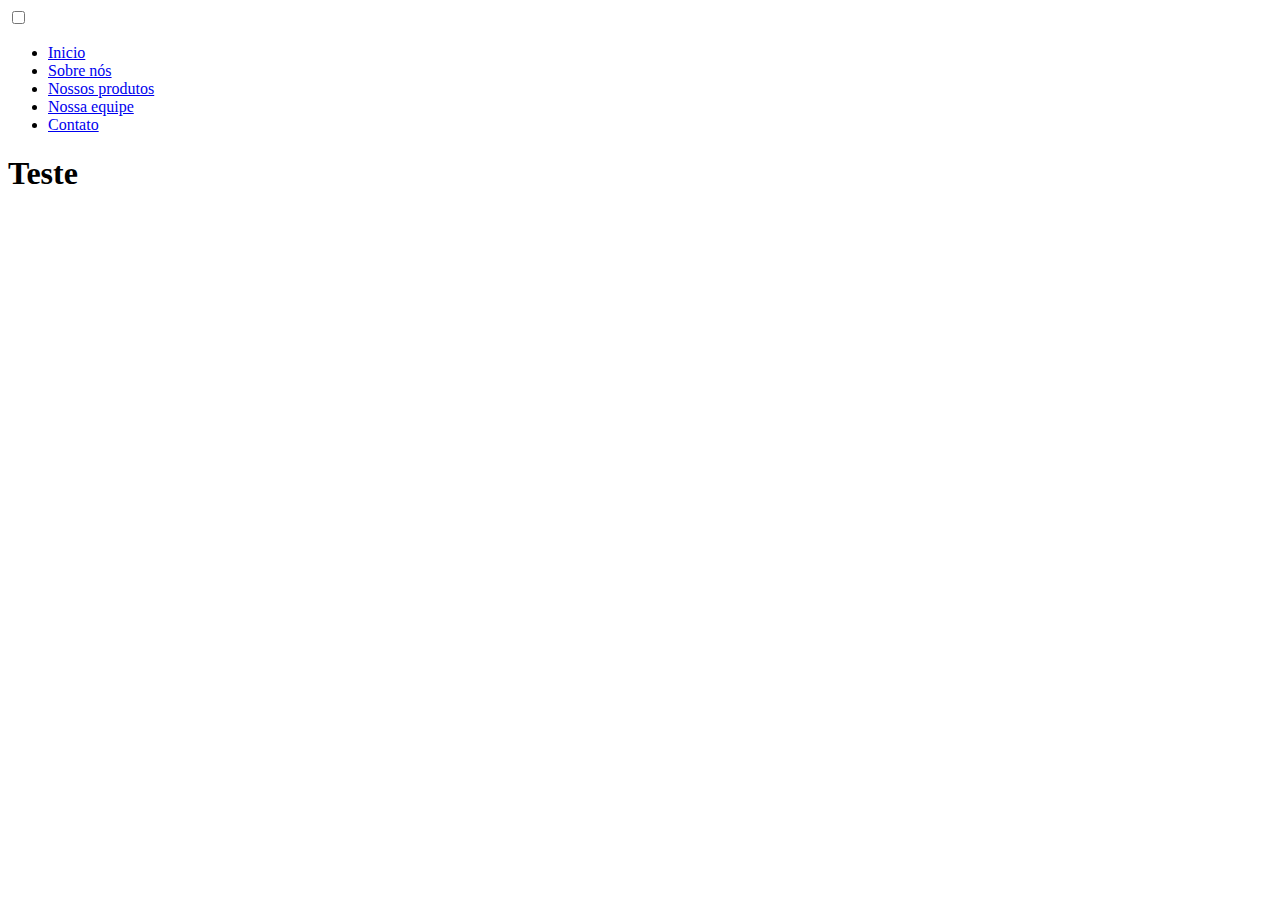
==== index.html @ e0df4e83 "teste" ====
<!DOCTYPE html>
<html lang="en">

<head>
    <meta charset="UTF-8">
    <meta http-equiv="X-UA-Compatible" content="IE=edge">
    <meta name="viewport" content="width=device-width, initial-scale=1.0">
    <title>Dona FLor</title>
    <!-- font weasome link a baixo -->
    <link rel="stylesheet" href="https://cdnjs.cloudflare.com/ajax/libs/font-awesome/5.15.3/css/all.min.css"
        integrity="sha512-iBBXm8fW90+nuLcSKlbmrPcLa0OT92xO1BIsZ+ywDWZCvqsWgccV3gFoRBv0z+8dLJgyAHIhR35VZc2oM/gI1w=="
        crossorigin="anonymous" referrerpolicy="no-referrer" />
    <!-- css aqui a baixo -->
    <link rel="stylesheet" href="./style/style.css">
</head>

<body>

    <!--inicio do header -->
    <header>

        <!-- BARRINHAS DAS LATERAIS -->
        <input type="checkbox" name="" id="barrinha">
        <label for="barrinha" class="fas fa-bars"></label>


        <!-- LOGO DA LOJA -->
        <a href="#" class="LOGO"><span></span><img class="imagemlogo" src="./imagens/donaflorlogo.png" alt=""></a>

        <!-- BARRAS DE NAVEGAÇÂO DO HEADER -->
        <nav class="barra-nav">
            <ul class="listinha">
                <li> <a href="#inicio">Inicio</a></li>
                <li> <a href="#quemsomos">Sobre nós</a></li>
                <li> <a href="#produtos">Nossos produtos</a></li>
                <li> <a href="#equipe">Nossa equipe</a></li>
                <li> <a href="#contato">Contato</a></li>
            </ul>

        </nav>
        <!-- ICONES DO LADO DIREITO DO HEADER -->
        <div class="icones">
            <a href="" class="fas fa-heart"></a>
            <a href="" class="fas fa-shopping-cart"></a>
            <a href="" class="fas fa-user"></a>


        </div>
        <!-- FIM DO HEADER -->

    </header>



    <main>
        <!-- inicio da section da home -->

        <section class="comeco" id="inicio">
            <h1>Teste</h1>
        </section>

        <!-- inicio da section quem somos -->

        <section id="quemsomos"></section>
        <!--  inicio da section dos produtos -->

        <section id="produtos"></section>
        <!-- inicio da section da equipe -->

        <section id="equipe"></section>

        <!-- inicio da section de contato -->

        <section id="contato"></section>
    </main>



    <!-- fim do header  -->


</body>

</html>
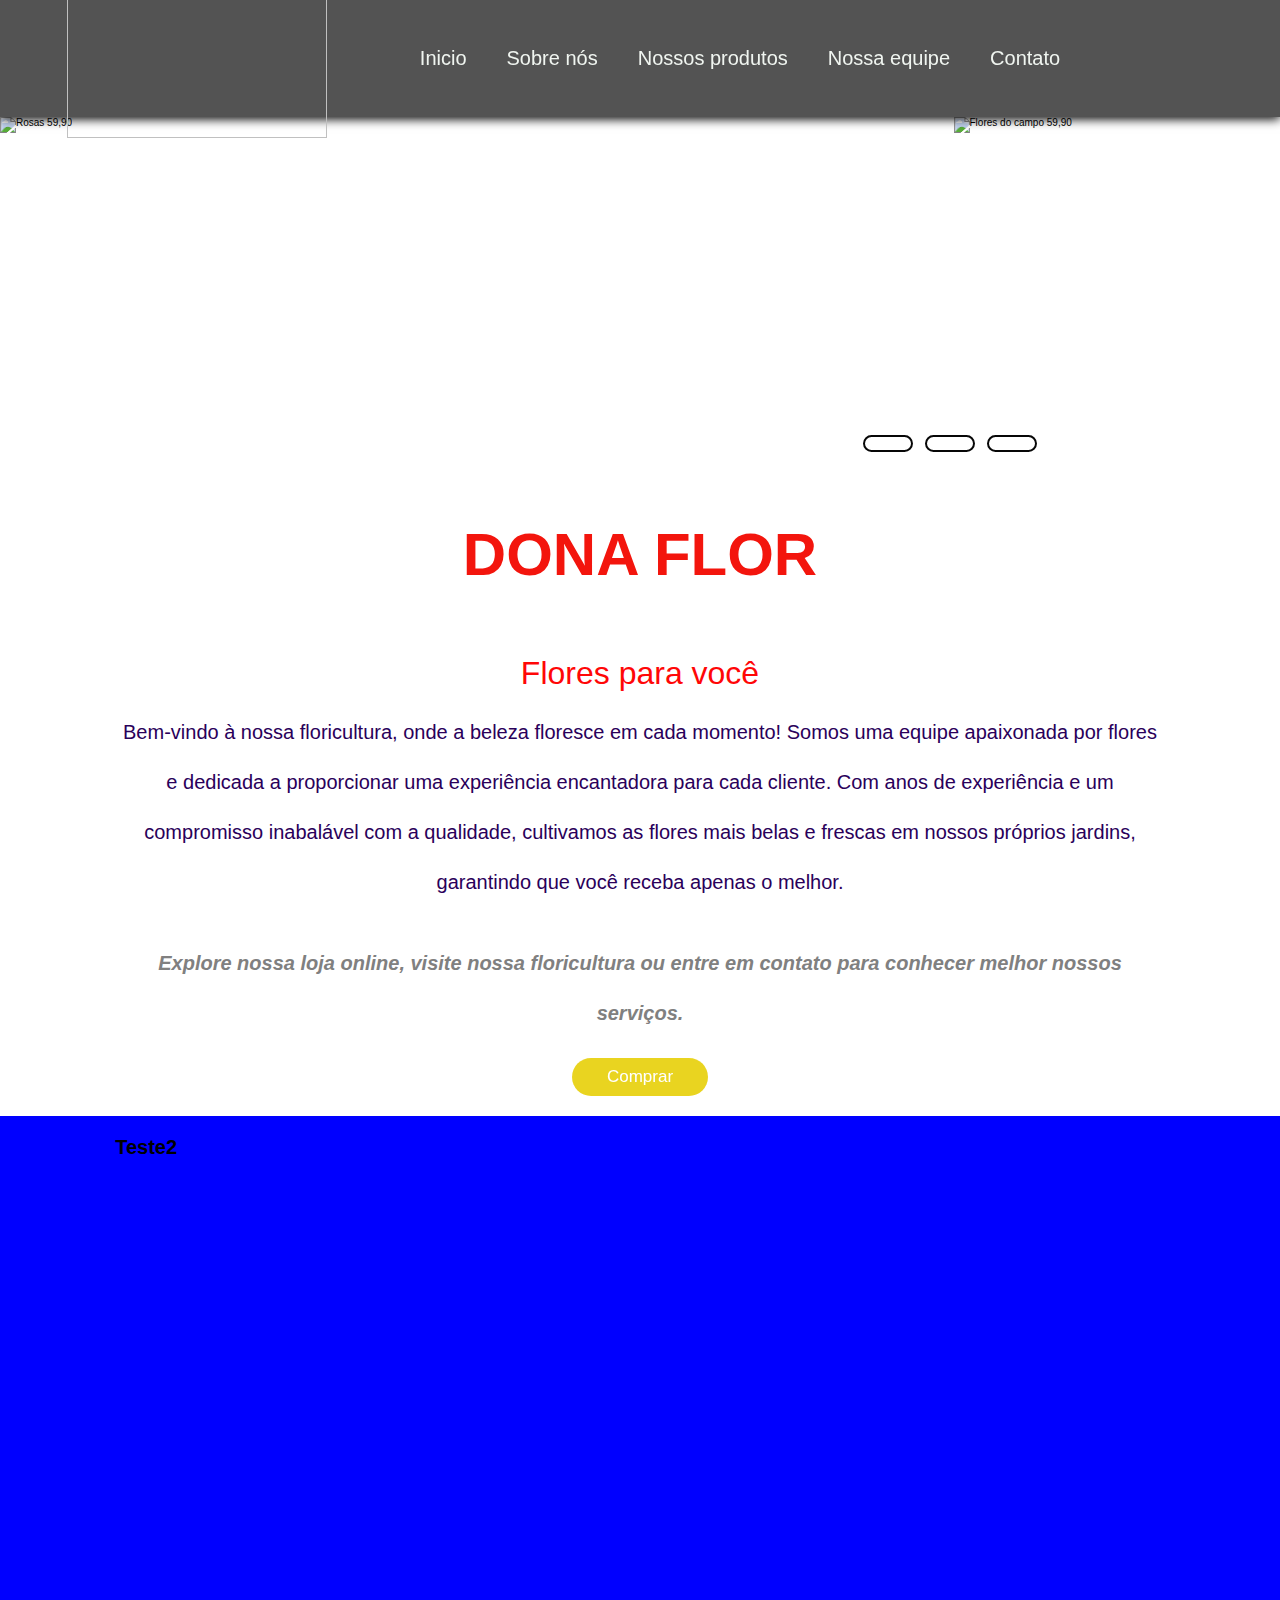
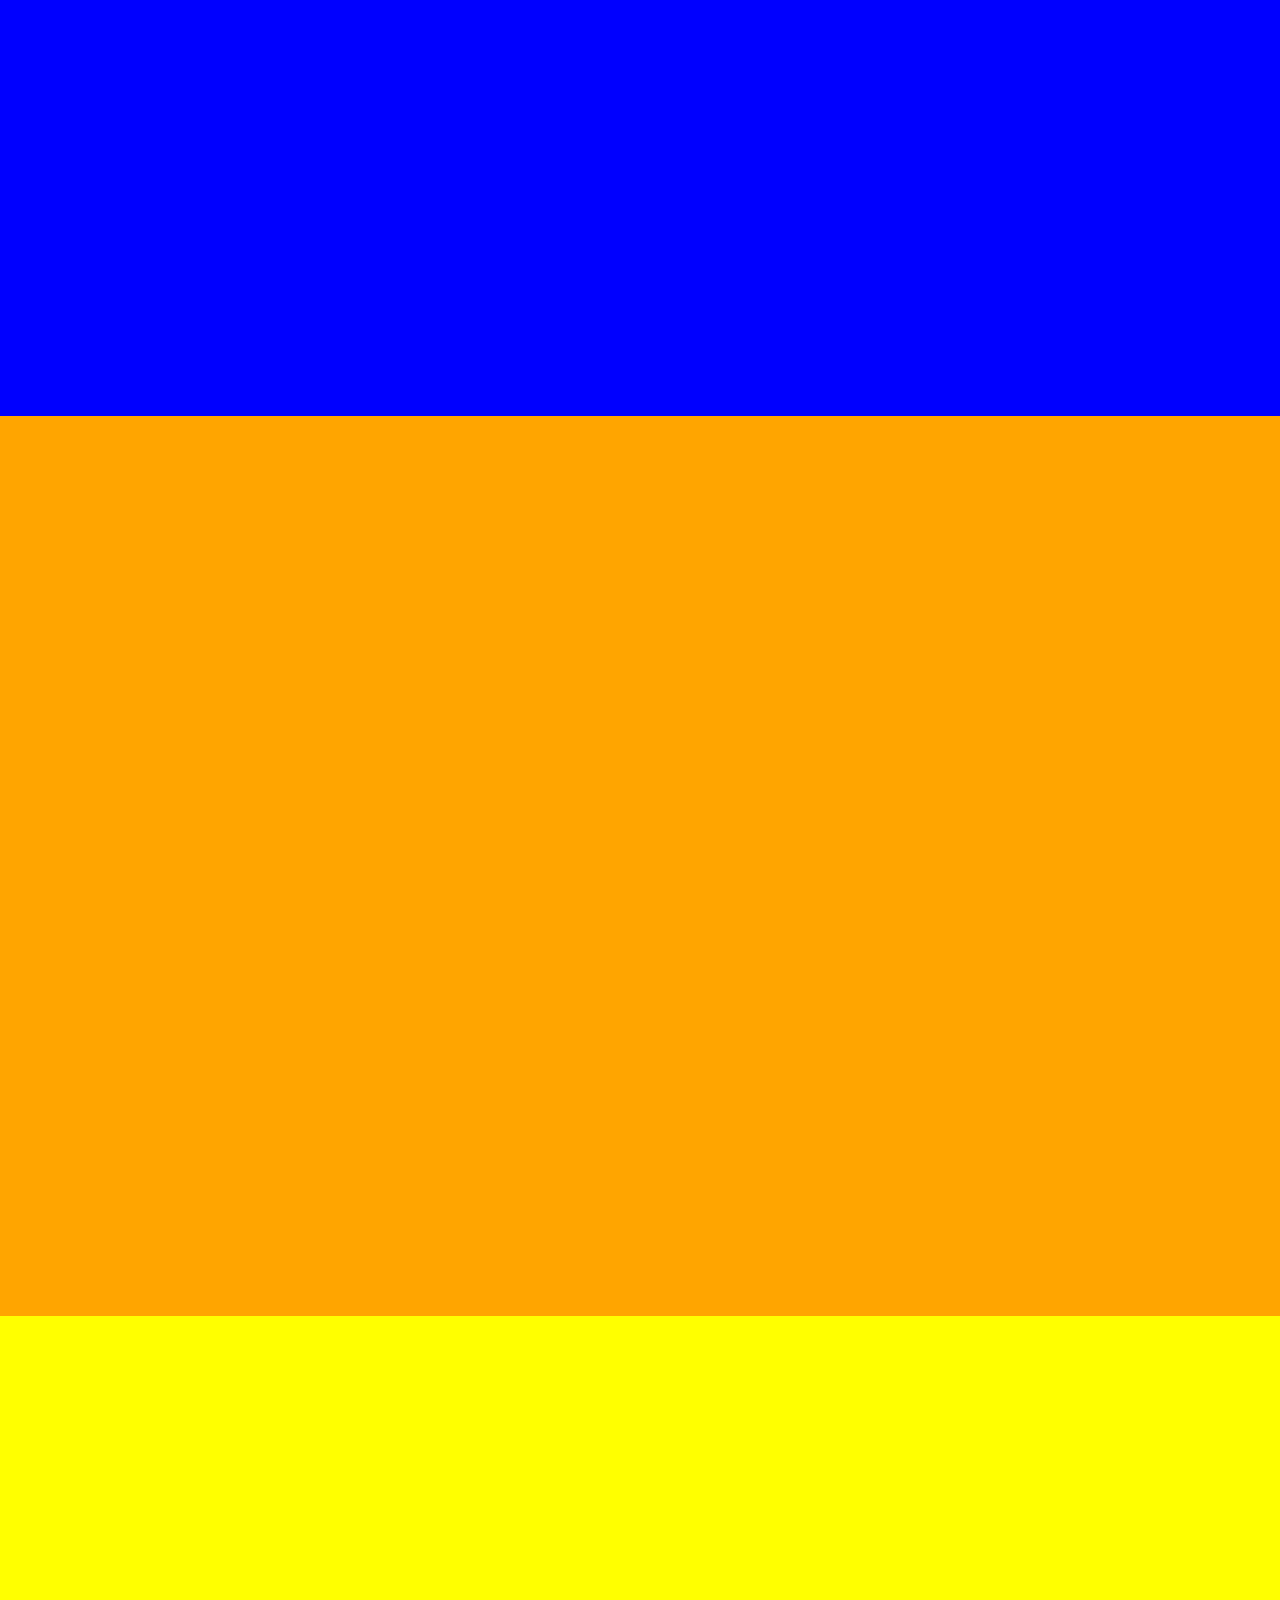
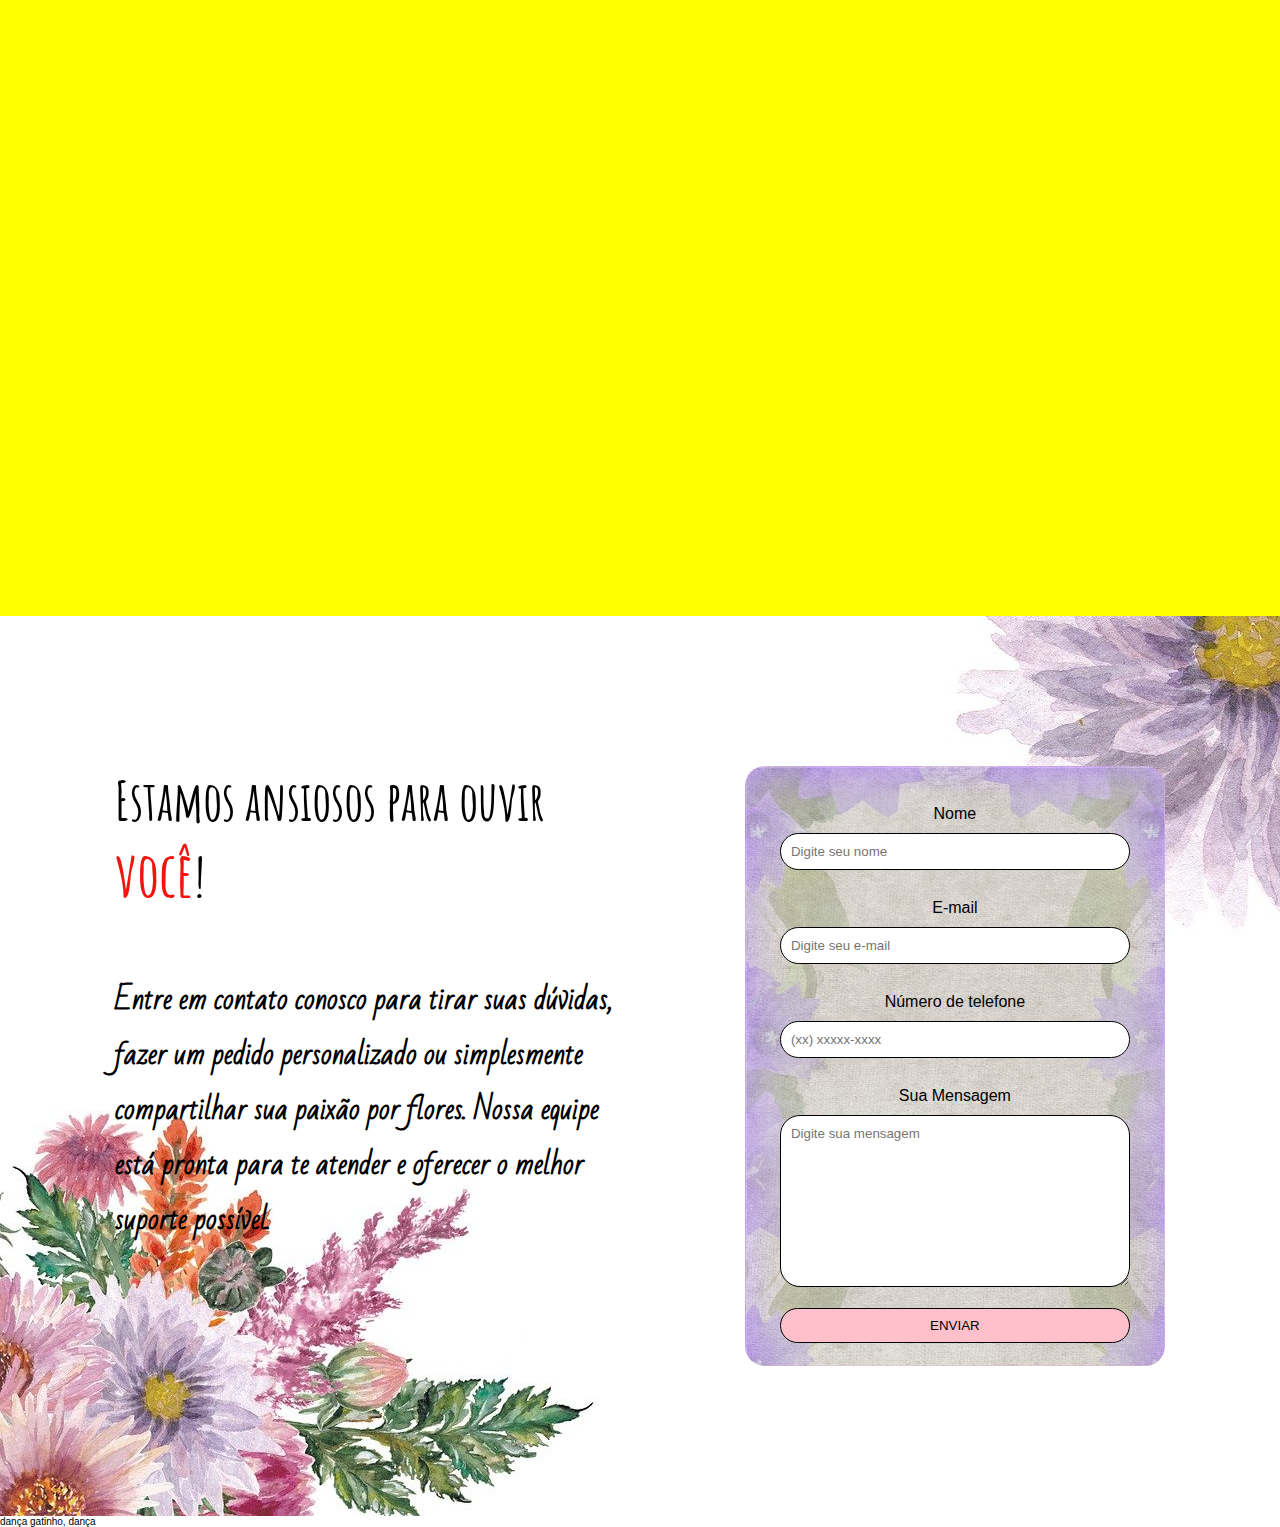
==== commit 35c7977b: "configurada e estilizada a pagina de contato" ====
--- a/index.html
+++ b/index.html
@@ -7,6 +7,9 @@
     <meta name="viewport" content="width=device-width, initial-scale=1.0">
     <title>Dona FLor</title>
     <!-- font weasome link a baixo -->
+    <link rel="preconnect" href="https://fonts.googleapis.com">
+    <link rel="preconnect" href="https://fonts.gstatic.com" crossorigin>
+    <link href="https://fonts.googleapis.com/css2?family=Amatic+SC&family=Bad+Script&display=swap" rel="stylesheet">
     <link rel="stylesheet" href="https://cdnjs.cloudflare.com/ajax/libs/font-awesome/5.15.3/css/all.min.css"
         integrity="sha512-iBBXm8fW90+nuLcSKlbmrPcLa0OT92xO1BIsZ+ywDWZCvqsWgccV3gFoRBv0z+8dLJgyAHIhR35VZc2oM/gI1w=="
         crossorigin="anonymous" referrerpolicy="no-referrer" />
@@ -22,6 +25,7 @@
         <!-- BARRINHAS DAS LATERAIS -->
         <input type="checkbox" name="" id="barrinha">
         <label for="barrinha" class="fas fa-bars"></label>
+
 
 
         <!-- LOGO DA LOJA -->
@@ -43,9 +47,12 @@
             <a href="" class="fas fa-heart"></a>
             <a href="" class="fas fa-shopping-cart"></a>
             <a href="" class="fas fa-user"></a>
+            <a href="" class="fas fa-search"></a>
+
 
 
         </div>
+
         <!-- FIM DO HEADER -->
 
     </header>
@@ -55,30 +62,150 @@
     <main>
         <!-- inicio da section da home -->
 
-        <section class="comeco" id="inicio">
-            <h1>Teste</h1>
+        <section class="inicio" id="inicio">
+
+
+
+
+            <div class="conteudo">
+
+
+
+                <h2>DONA FLOR </h2>
+
+                <span>Flores para você</span>
+                <p>Bem-vindo à nossa floricultura, onde a beleza floresce em cada momento! Somos uma equipe apaixonada
+                    por flores e dedicada a proporcionar uma experiência encantadora para cada cliente. Com anos de
+                    experiência e um compromisso inabalável com a qualidade, cultivamos as flores mais belas e frescas
+                    em nossos próprios jardins, garantindo que você receba apenas o melhor. </p>
+                <br>
+                <p class="explorar">Explore nossa loja online, visite nossa floricultura ou entre em contato para
+                    conhecer melhor nossos serviços.</p>
+
+                <a href="#" class="butao">Comprar</a>
+
+
+
+
+            </div>
+
+            <div class="conteudo1">
+                <div class="slides">
+                    <input type="radio" name="slide" id="slide1">
+                    <input type="radio" name="slide" id="slide2">
+                    <input type="radio" name="slide" id="slide3">
+                    <div class="slide-s1">
+                        <img src="./imagens/rosas-59-e-90-23-home.png" alt="Rosas 59,90">
+                    </div>
+                    <div class="slide">
+                        <img src="./imagens/flores-do-campo-a-partir-de-59-e-90-home.png" alt="Flores do campo 59,90">
+                    </div>
+                    <div class="slide">
+                        <img src="./imagens/festival-orquideas1-home.png" alt="Festival das orquideas">
+                    </div>
+
+                </div>
+
+                <div class="labelsBarrinha">
+                    <label class="bar" for="slide1"></label>
+                    <label class="bar" for="slide2"></label>
+                    <label class="bar" for="slide3"></label>
+                </div>
+            </div>
         </section>
 
         <!-- inicio da section quem somos -->
 
-        <section id="quemsomos"></section>
+        <section class="quemsomos">
+            <h1>Teste2</h1>
+        </section>
         <!--  inicio da section dos produtos -->
 
-        <section id="produtos"></section>
-        <!-- inicio da section da equipe -->
-
-        <section id="equipe"></section>
+        <section class="produtos"></section>
+
+
+        <section class="equipe"></section>
 
         <!-- inicio da section de contato -->
 
-        <section id="contato"></section>
+
+        <section class="contato">
+            <!-- <section class="contatoh1">
+                <h1>Contato</h1>
+            </section> -->
+            <div class="contatotext">
+
+
+                <h2>Estamos ansiosos para ouvir <span class="ctth2voce">você</span>!</h2>
+                <p>Entre em contato conosco para tirar suas dúvidas, fazer um
+                    pedido
+                    personalizado ou simplesmente compartilhar sua paixão por flores. Nossa equipe está pronta para
+                    te atender e oferecer o melhor suporte possível.</p>
+                <!-- <p>Você pode nos contatar por telefone, e-mail ou
+                    preenchendo o formulário de contato ao lado.</p> -->
+                <!-- <p>Aguardamos seu contato e teremos prazer em ajudá-lo a
+                    tornar
+                    seus momentos especiais ainda mais floridos!</p> -->
+            </div>
+
+            <div class="formulario">
+
+                <form class="form" id="form">
+
+                    <!-- <fieldset> -->
+
+                    <div class="form-control">
+                        <label for="nome"> Nome </label>
+                        <input type="name" id="cttname" placeholder="Digite seu nome">
+                        <i><img class="img-success" src="./imagens/success-icon.svg" alt=""></i>
+                        <i><img class="img-error" src="./imagens/error-icon.svg" alt=""></i>
+                        <small>Error Message</small>
+                    </div>
+
+                    <div class="form-control">
+                        <label for="E-mail"> E-mail</label>
+                        <input type="email" id="cttemail" placeholder="Digite seu e-mail">
+                        <i><img class="img-success" src="./imagens/success-icon.svg" alt=""></i>
+                        <i><img class="img-error" src="./imagens/error-icon.svg" alt=""></i>
+                        <small>Error Message</small>
+                    </div>
+
+                    <div class="form-control">
+                        <label for="Número de telefone">Número de telefone</label>
+                        <input type="tel" id="cttphonenumber" placeholder="(xx) xxxxx-xxxx" maxlength="15"
+                            minlength="14">
+                        <i><img class="img-success" src="./imagens/success-icon.svg" alt=""></i>
+                        <i><img class="img-error" src="./imagens/error-icon.svg" alt=""></i>
+                        <small>Error Message</small>
+                    </div>
+
+                    <div class="form-control">
+                        <label for="Sua Mensagem">Sua Mensagem</label>
+                        <textarea name="Sua mensagem" placeholder="Digite sua mensagem" id="cttmessage" cols="30"
+                            rows="10"></textarea>
+                        <i><img class="img-success" src="./imagens/success-icon.svg" alt=""></i>
+                        <i><img class="img-error" src="./imagens/error-icon.svg" alt=""></i>
+                        <small>Error Message</small>
+                    </div>
+
+                    <!-- <div> -->
+                    <button type="submit" id="buttonenv">ENVIAR</button>
+                    <!-- </div> -->
+
+                    <!-- </fieldset> -->
+                </form>
+            </div>
+        </section>
+        <script src="./javascript/index.js"></script>
     </main>
 
 
 
     <!-- fim do header  -->
 
-
+    <footer>dança gatinho, dança</footer>
 </body>
 
+
+
 </html>--- a/style/style.css
+++ b/style/style.css
@@ -0,0 +1,604 @@
+/* reset do css */
+* {
+    margin: 0;
+    padding: 0;
+    box-sizing: border-box;
+    font-family: Verdana, Geneva, Tahoma, sans-serif;
+    outline: none;
+    border: none;
+    text-decoration: none;
+    transition: .2s linear;
+}
+
+
+/*  html como um todo estilização */
+html {
+    font-size: 62.5%;
+    scroll-behavior: smooth;
+    scroll-padding-top: 6rem;
+    overflow-x: hidden;
+}
+
+
+/*  cabeçalho estilização */
+header {
+    height: 13vh;
+    width: 100vw;
+    position: fixed;
+    top: 0;
+    left: 0;
+    right: 0;
+    background: rgba(24, 24, 24, 0.747);
+    backdrop-filter: blur(10px);
+    padding: 2rem 20px;
+    display: flex;
+    align-items: center;
+    justify-content: space-around;
+    z-index: 1000;
+    box-shadow: 0px 2px 10px black;
+}
+
+
+/*  estilização do logo */
+
+
+header .LOGO {}
+
+.imagemlogo {
+    width: 260px;
+    height: 160px;
+
+}
+
+.imagemlogo:hover {
+
+    transform: scale(1.1);
+}
+
+header span {
+
+    color: green;
+
+}
+
+/* barra de navegação */
+
+header .barra-nav a {
+    font-size: 2rem;
+    ;
+    padding: 0.1.5rem;
+    color: rgb(240, 245, 240)
+}
+
+.listinha {
+    gap: 40px;
+    display: inline-flex;
+    list-style: none;
+
+
+
+
+
+}
+
+
+
+
+.listinha li:hover {
+
+    transform: scale(1.1);
+    animation: alternate-reverse;
+}
+
+
+/* animação da barra de navegação */
+header.barra-nav a:hover {
+    color: rgb(208, 221, 211)
+}
+
+
+
+header .icones a {
+    font-size: 2.5rem;
+    color: #f1eeee;
+    margin-left: 1.5rem;
+
+
+}
+
+header .icones a:hover {
+
+    color: rgb(77, 77, 77);
+}
+
+
+header #barrinha {
+
+    display: none;
+}
+
+header .fa-bars {
+    font-size: 3rem;
+    color: #333;
+    border-radius: .5rem;
+    padding: 1.5rem;
+
+    cursor: pointer;
+    border: .1rem solid rgba(0, 0, 0.3);
+    display: none;
+
+}
+
+
+
+section {
+    padding: 2rem 9%;
+    display: flex;
+
+
+}
+
+
+/* PAGINAS DAS SECCS  */
+
+
+
+
+/* slider */
+
+
+
+
+
+
+
+
+.foto1 {
+
+    background-color: #00e8f8;
+
+}
+
+
+
+/*  botao de comprar */
+.butao {
+    display: inline-block;
+    margin-top: 1rem;
+    border-radius: 5rem;
+    background: rgba(230, 207, 4, 0.89);
+    backdrop-filter: blur(5000px);
+    color: rgb(255, 255, 255);
+    padding: .9rem 3.5rem;
+    cursor: pointer;
+    font-size: 1.7rem;
+
+
+}
+
+
+.butao:hover {
+    background: rgba(232, 248, 3, 0.137);
+    backdrop-filter: blur(2px);
+    color: #ffffff;
+    scale: 1.2;
+
+}
+
+
+.inicio {
+    display: flex;
+    text-align: center;
+    justify-content: center;
+    /* background-image: url(../imagens/1.png) ; */
+    min-height: 100vh;
+    text-align: center;
+    /*    background-repeat: no-repeat;
+    background-size:  100%;
+    background-position-y: 124px; */
+
+
+
+
+
+
+}
+
+
+/* slides */
+
+.conteudo1 {
+    height: 350px;
+    width: 1900px;
+    overflow: hidden;
+    position: absolute;
+    top: 13%;
+    left: 0%;
+
+
+}
+
+
+
+.labelsBarrinha {
+    display: flex;
+    align-items: center;
+    position: absolute;
+    cursor: pointer;
+    bottom: 9px;
+    left: 50%;
+    transform: translate(-50%);
+    display: flex;
+    border-radius: 60px;
+    transition: .7s;
+
+}
+
+.bar {
+    width: 50px;
+    height: 17px;
+    border: 2px solid rgb(7, 7, 7);
+    margin: 6px;
+    border-radius: 50px;
+}
+
+.bar:hover {
+    background-color: #f3150d;
+}
+
+.slides input {
+    display: none;
+
+}
+
+.slides {
+    display: flex;
+    width: 300%;
+    height: 100%;
+}
+
+.slide {
+    width: 33%;
+    transition: 0.6s;
+
+}
+
+.slide img {
+    width: 100%;
+    height: 100%;
+}
+
+#slide1:checked~.slide-s1 {
+
+    margin-left: 0;
+
+}
+
+#slide2:checked~.slide-s1 {
+
+    margin-left: -34%;
+
+}
+
+#slide3:checked~.slide-s1 {
+
+    margin-left: -70%;
+
+}
+
+
+
+.inicio .conteudo {
+    max-width: rem;
+    margin-top: 500px;
+    z-index: 1;
+}
+
+.inicio .conteudo h2 {
+
+    font-size: 6rem;
+    color: #f3150d;
+
+
+
+}
+
+
+
+
+
+
+
+
+.inicio .conteudo span {
+
+    font-size: 3.2rem;
+    color: rgb(255, 7, 7);
+    padding: 1rem 0;
+    line-height: 1.5;
+}
+
+.inicio .conteudo p {
+
+    font-size: 2rem;
+    color: rgb(42, 0, 90);
+    padding: 1rem 0;
+    line-height: 2.5;
+}
+
+
+.inicio .conteudo .explorar {
+    font-style: italic;
+    font-weight: 900;
+    color: grey;
+}
+
+
+.quemsomos {
+
+    background-color: blue;
+
+    height: 100vh;
+}
+
+
+.produtos {
+    background-color: orange;
+    height: 100vh;
+
+
+}
+
+
+.equipe {
+    background-color: yellow;
+    height: 100vh;
+
+}
+
+.contato {
+    width: 100vw;
+    height: 100vh;
+    /* background-image: url(../imagens/background-contato.jpg); */
+    background-image: url(../imagens/contatobackground.jpg);
+    display: flex;
+    flex-direction: row;
+    justify-content: space-between;
+    background-position: center;
+    background-size: cover;
+    flex-wrap: wrap;
+}
+
+/* .contatoh1 {
+    color: #ff534e;
+    display: flex;
+    align-items: center;
+    justify-content: center;
+    font-size: 40px;
+    width: 100%;
+    background-image: url(../imagens/lisianthus.jpg);
+    background-repeat: no-repeat;
+    background-size: cover;
+    border-radius: 18px;
+} */
+
+.contatotext {
+    display: flex;
+    /* background-color: yellow; */
+    justify-content: top;
+    align-self: center;
+    flex-direction: column;
+    height: 600px;
+    width: 50%;
+    text-align: left;
+    font-size: 20px;
+}
+
+
+.contatotext p,
+h2 {
+    margin-bottom: 60px;
+
+}
+
+.contatotext p {
+    font-family: 'Bad Script', cursive;
+    font-size: 28px;
+    font-weight: 600;
+}
+
+.contatotext h2 {
+    font-family: 'Amatic SC', cursive;
+    font-size: 54px;
+}
+
+.ctth2voce {
+    font-family: 'Amatic SC', cursive;
+    font-size: 62px;
+    color: #f3150d;
+}
+
+.form-control.success input {
+    border: 3px solid #4ECA64;
+}
+
+.form-control.error input {
+    border: 3px solid #DB5A5A;
+}
+
+.form-control.success i .img-success {
+    visibility: visible;
+}
+
+.form-control.error i .img-error {
+    visibility: visible;
+}
+
+.form-control.error small {
+    visibility: visible;
+}
+
+.form i {
+    padding-left: 5px;
+    padding-top: 10px;
+    position: absolute;
+    visibility: hidden;
+}
+
+.form small {
+    display: flex;
+    position: relative;
+    font-size: 12px;
+    align-self: flex-end;
+    justify-content: center;
+    visibility: hidden;
+    color: #DB5A5A;
+}
+
+.formulario {
+    height: 600px;
+    background-image: url(../imagens/formflower.jpg);
+    background-size: cover;
+    border: 1px solid rgba(236, 165, 210, 0.25);
+    justify-content: center;
+    border-radius: 20px;
+    width: 40%;
+    text-align: center;
+    display: flex;
+    flex-direction: column;
+    align-self: center;
+}
+
+
+form label {
+    display: flex;
+    flex-direction: column;
+    padding-bottom: 10px;
+    padding-top: 15px;
+    font-size: 16px;
+}
+
+form input,
+form textarea {
+    outline: unset;
+    padding: 10px;
+    width: 350px;
+    color: rgb(0, 0, 0);
+    border: 1px solid;
+    border-radius: 20px;
+}
+
+form input:focus,
+form textarea:focus {
+    background-color: wheat
+}
+
+form button[type=submit] {
+    margin-top: 5px;
+    cursor: pointer;
+    width: 350px;
+    height: 35px;
+    border-radius: 20px;
+    background-color: pink;
+    border: 1px solid black;
+}
+
+
+/* responsividade (media queries)*/
+
+@media (max-width:991px) {
+
+
+    html {
+        font-size: 55%
+    }
+
+    header {
+        padding: 2rem;
+    }
+
+    section {
+
+        padding: 2rem;
+    }
+
+    .inicio {
+        background-position: left;
+    }
+
+}
+
+@media (max-width: 768px) {
+
+    html .fa-bars {
+        display: block;
+    }
+
+    header .barra-nav {
+
+        position: absolute;
+        top: 100%;
+        left: 0;
+        right: 0;
+        background: #eee;
+        border-top: .1rem solid rgba(0, 0, 0 .1);
+        clip-path: polygon(0 0, 100% 0, 100% 0, 0 0);
+    }
+
+    header #barrinha:checked~.barra-nav {
+
+        clip-path: polygon(0 0, 100% 0, 100% 100%, 0% 100%);
+    }
+
+
+
+    header .barra-nav a {
+        margin: 1.5rem;
+        padding: 1.5rem;
+        background: #fff;
+        border: .1rem solid rgba(0, 0, 0 .1);
+        display: block;
+        color: #333;
+    }
+
+    .inicio .conteudo h3 {
+
+        font-size: 7rem;
+    }
+
+    .inicio .conteudo span {
+
+        font-size: 2.5rem;
+
+    }
+
+    .inicio .conteudo p {
+
+        font-size: 1.5rem;
+
+    }
+
+
+
+    .listinha {
+
+        display: flex;
+        flex-direction: column;
+    }
+
+
+
+}
+
+
+
+
+
+@media (max-width:450px) {
+
+
+    html {
+        font-size: 55%
+    }
+
+}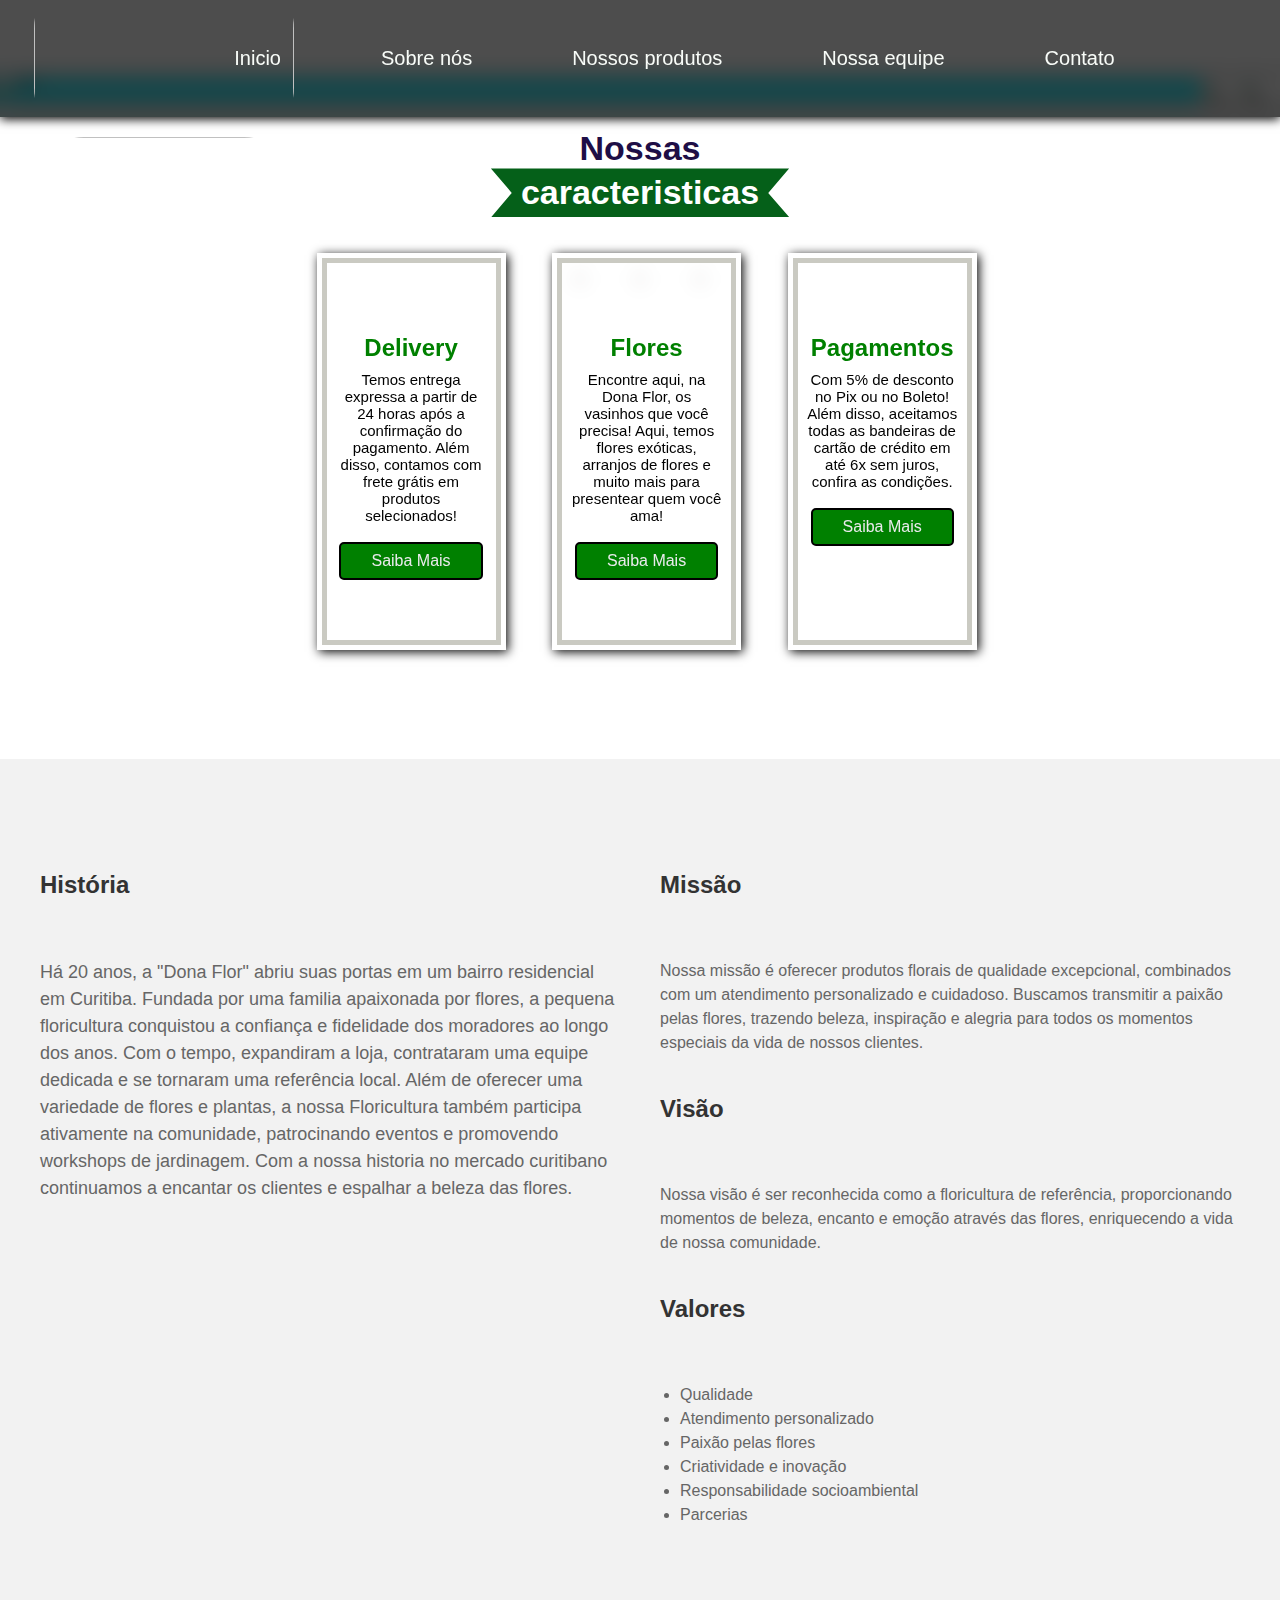
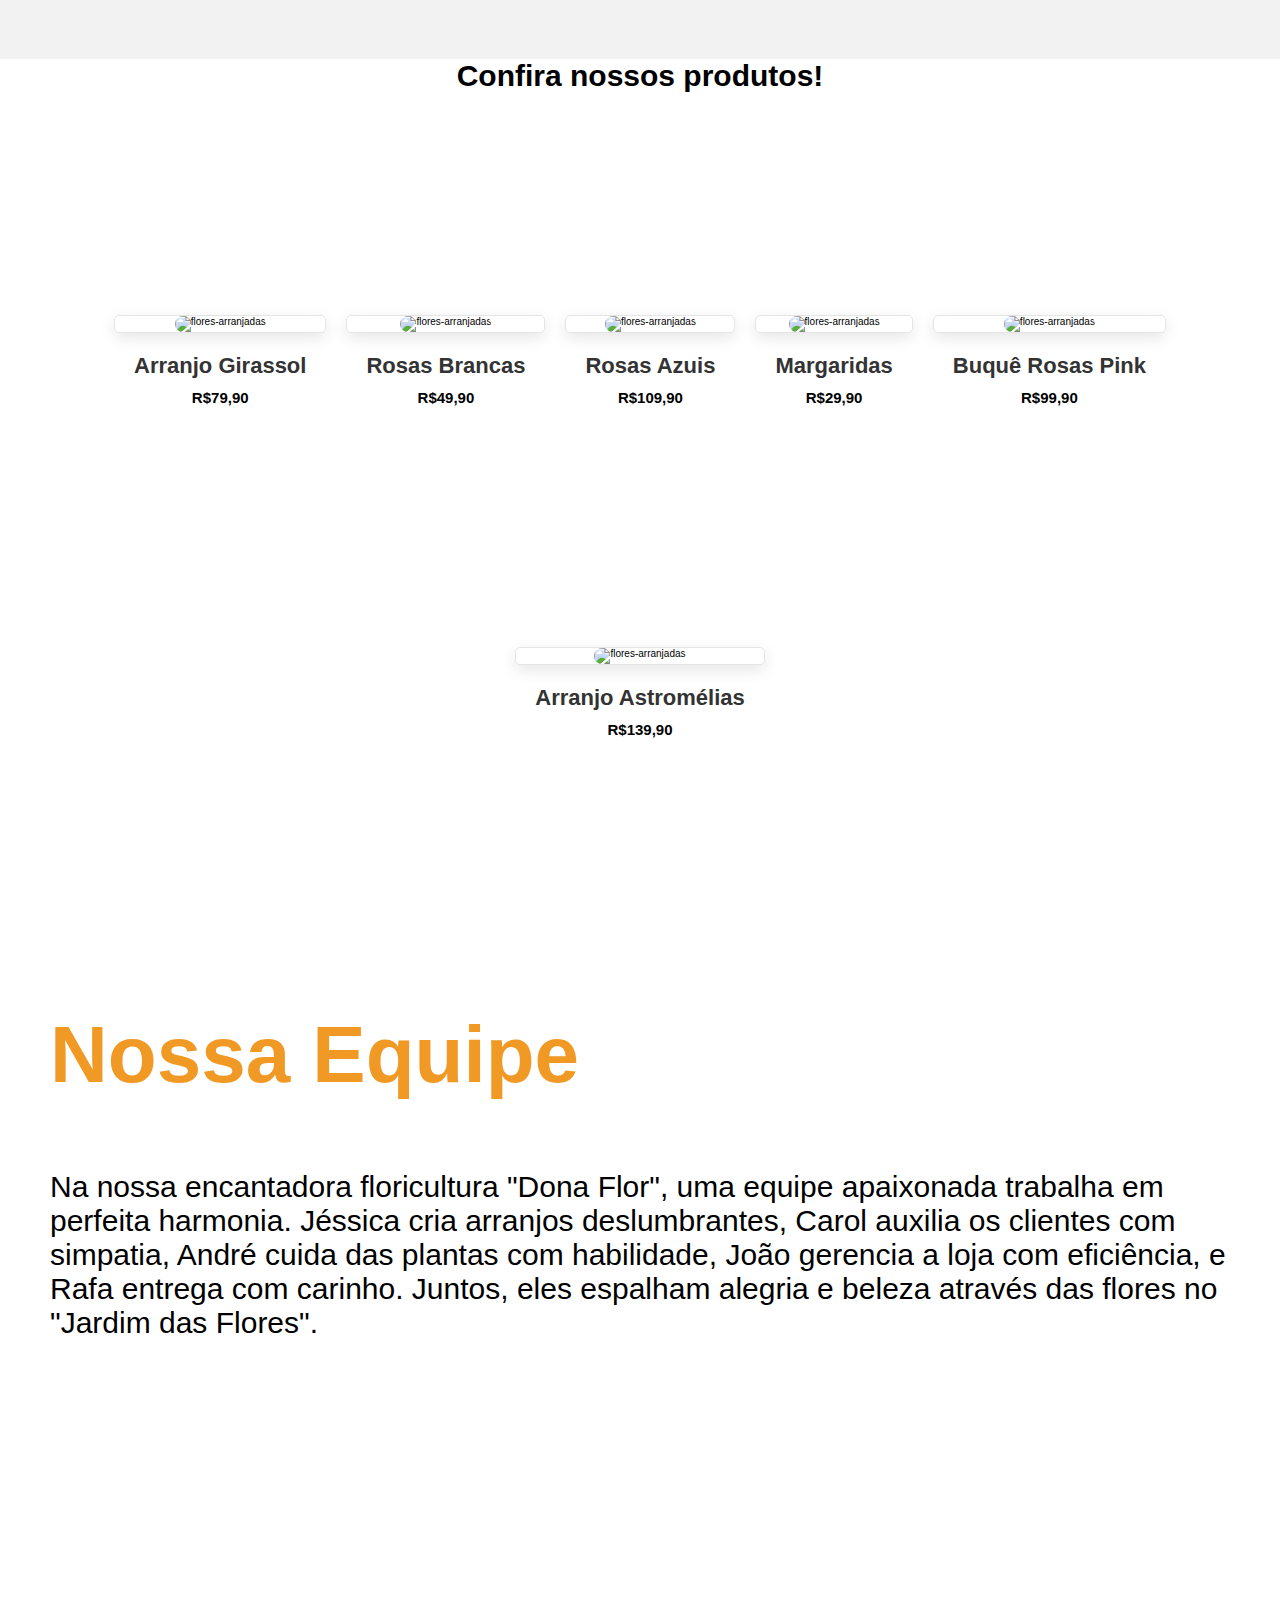
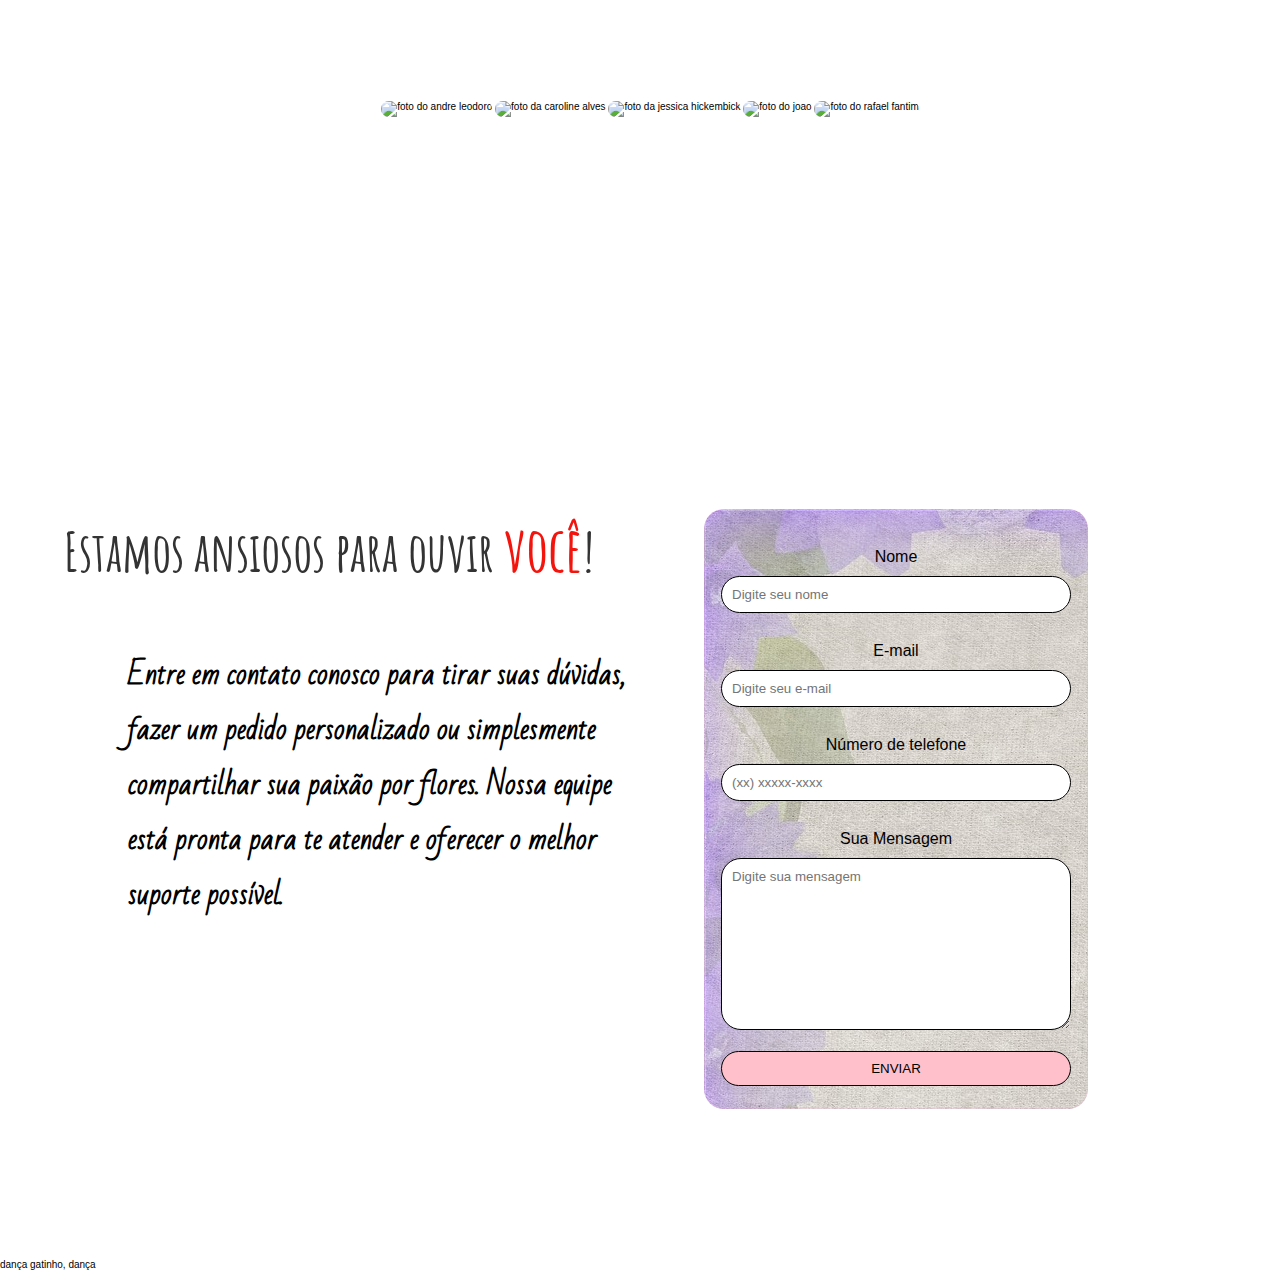
==== commit f5230f84: "Atualizaçaõ do sobre nos, mudança no layout" ====
--- a/index.html
+++ b/index.html
@@ -1,5 +1,5 @@
 <!DOCTYPE html>
-<html lang="en">
+<html lang="pt_BR">
 
 <head>
     <meta charset="UTF-8">
@@ -15,6 +15,7 @@
         crossorigin="anonymous" referrerpolicy="no-referrer" />
     <!-- css aqui a baixo -->
     <link rel="stylesheet" href="./style/style.css">
+
 </head>
 
 <body>
@@ -35,7 +36,7 @@
         <nav class="barra-nav">
             <ul class="listinha">
                 <li> <a href="#inicio">Inicio</a></li>
-                <li> <a href="#quemsomos">Sobre nós</a></li>
+                <li> <a href="#sobrenos">Sobre nós</a></li>
                 <li> <a href="#produtos">Nossos produtos</a></li>
                 <li> <a href="#equipe">Nossa equipe</a></li>
                 <li> <a href="#contato">Contato</a></li>
@@ -44,159 +45,370 @@
         </nav>
         <!-- ICONES DO LADO DIREITO DO HEADER -->
         <div class="icones">
-            <a href="" class="fas fa-heart"></a>
+
             <a href="" class="fas fa-shopping-cart"></a>
-            <a href="" class="fas fa-user"></a>
-            <a href="" class="fas fa-search"></a>
-
-
-
         </div>
 
         <!-- FIM DO HEADER -->
 
     </header>
 
-
-
     <main>
-        <!-- inicio da section da home -->
-
-        <section class="inicio" id="inicio">
-
-
-
-
-            <div class="conteudo">
-
-
-
-                <h2>DONA FLOR </h2>
-
-                <span>Flores para você</span>
-                <p>Bem-vindo à nossa floricultura, onde a beleza floresce em cada momento! Somos uma equipe apaixonada
-                    por flores e dedicada a proporcionar uma experiência encantadora para cada cliente. Com anos de
-                    experiência e um compromisso inabalável com a qualidade, cultivamos as flores mais belas e frescas
-                    em nossos próprios jardins, garantindo que você receba apenas o melhor. </p>
-                <br>
-                <p class="explorar">Explore nossa loja online, visite nossa floricultura ou entre em contato para
-                    conhecer melhor nossos serviços.</p>
-
-                <a href="#" class="butao">Comprar</a>
-
-
-
-
-            </div>
-
-            <div class="conteudo1">
+
+        <!-- section englobando o slide -->
+        <section class="slides-iniciais" id="inicio">
+            <!-- inicio da div que controla o slide -->
+            <div class="slider">
                 <div class="slides">
-                    <input type="radio" name="slide" id="slide1">
-                    <input type="radio" name="slide" id="slide2">
-                    <input type="radio" name="slide" id="slide3">
-                    <div class="slide-s1">
-                        <img src="./imagens/rosas-59-e-90-23-home.png" alt="Rosas 59,90">
-                    </div>
+                    <!-- botoes de troca de slide -->
+                    <input type="radio" name="radio-btn" id="radio1">
+                    <input type="radio" name="radio-btn" id="radio2">
+                    <input type="radio" name="radio-btn" id="radio3">
+                    <!-- imagens dos slides  -->
+                    <div class="foto1">
+                        <img src="./imagens/bannerdesktop2.png" alt="Slide1">
+                    </div>
+
                     <div class="slide">
-                        <img src="./imagens/flores-do-campo-a-partir-de-59-e-90-home.png" alt="Flores do campo 59,90">
-                    </div>
+                        <img src="./imagens/bannerdesktop3.jpg" alt="slide2">
+                    </div>
+
                     <div class="slide">
-                        <img src="./imagens/festival-orquideas1-home.png" alt="Festival das orquideas">
-                    </div>
-
-                </div>
-
-                <div class="labelsBarrinha">
-                    <label class="bar" for="slide1"></label>
-                    <label class="bar" for="slide2"></label>
-                    <label class="bar" for="slide3"></label>
-                </div>
-            </div>
+                        <img src="./imagens/bannerdesktop4.png" alt="slide3">
+                    </div>
+
+
+
+                    <!-- botao de navegação automatica (os botoeszinhos que sao visiveis para troca de slide) -->
+                    <div class="navigation-auto">
+                        <div class="auto-btn1"></div>
+                        <div class="auto-btn2"></div>
+                        <div class="auto-btn3"></div>
+                    </div>
+                    <!-- botao manual para clicar em vez de esperar o slide troca -->
+                    <div class="manual-navigation">
+                        <label for="radio1" class="manual-btn"></label>
+                        <label for="radio2" class="manual-btn"></label>
+                        <label for="radio3" class="manual-btn"></label>
+                    </div>
+
+                </div>
+
+
+
+            </div>
+
+            </div>
+
         </section>
 
-        <!-- inicio da section quem somos -->
-
-        <section class="quemsomos">
-            <h1>Teste2</h1>
+        <!-- nossas caracteristicas -->
+
+        <!-- começa a section que engloba os 3 cards iniciais -->
+        <section class="caracteristicas" id="caracteristicas">
+
+            <div class="TextoCaracteristica">
+                <!-- texto no qual se encontra escrito "nossas caracteristicas" -->
+                <h1 class="cabecalho"> Nossas <span>caracteristicas</span></h1>
+            </div>
+
+            <!-- box que no qual controla todo o card por si -->
+            <div class="box-container">
+                <!-- as divs dos cards -->
+                <div class="box">
+                    <img src="./imagens/caminhao.png" alt="">
+                    <h3>Delivery </h3>
+                    <p>Temos entrega expressa a partir de 24 horas após a confirmação do pagamento. Além disso, contamos
+                        com frete grátis em produtos selecionados! </p>
+                    <a class="btn" href="">Saiba Mais</a>
+
+                </div>
+                <div class="box">
+                    <img src="./imagens/flores.png" alt="">
+                    <h3>Flores</h3>
+                    <p>Encontre aqui, na Dona Flor, os vasinhos que você precisa! Aqui, temos flores exóticas, arranjos
+                        de flores e muito mais para presentear quem você ama!</p>
+                    <a class="btn" href="">Saiba Mais</a>
+
+                </div>
+                <div class="box">
+                    <img src="./imagens/pagamento.png" alt="">
+                    <h3>Pagamentos</h3>
+                    <p>Com 5% de desconto no Pix ou no Boleto! Além disso, aceitamos todas as bandeiras de cartão de
+                        crédito em até 6x sem juros, confira as condições.</p>
+                    <a class="btn" href="">Saiba Mais</a>
+
+                </div>
+
+            </div>
+        </section>
+
+        <!-- inicio da section sobrenos -->
+
+        <section class="minha-secao" id="sobrenos">
+            <div class="container">
+                <div class="grid-container">
+                    <div class="grid-item-left">
+                        <h2>História</h2>
+                        <p class="history-text">
+                            Há 20 anos, a "Dona Flor" abriu suas portas em um bairro residencial em Curitiba. Fundada por uma familia apaixonada por flores, a pequena floricultura conquistou a confiança e fidelidade dos moradores ao longo dos anos. Com o tempo, expandiram a loja, contrataram uma equipe dedicada e se tornaram uma referência local. Além de oferecer uma variedade de flores e plantas, a nossa Floricultura também participa ativamente na comunidade, patrocinando eventos e promovendo workshops de jardinagem. Com a nossa historia no mercado curitibano continuamos  a encantar os clientes e espalhar a beleza das flores.
+                        </p>
+                    </div>
+                    <div class="grid-item-right">
+                        <div class="grid-subitem">
+                            <h2>Missão</h2>
+                            <p class="subitem-text">
+                                Nossa missão é oferecer produtos florais de qualidade excepcional, combinados com um
+                                atendimento personalizado e cuidadoso. Buscamos transmitir a paixão pelas flores,
+                                trazendo beleza, inspiração e alegria para todos os momentos especiais da vida de nossos
+                                clientes.
+                            </p>
+                        </div>
+                        <div class="grid-subitem">
+                            <h2>Visão</h2>
+                            <p class="subitem-text">
+                                Nossa visão é ser reconhecida como a floricultura de referência, proporcionando momentos
+                                de beleza, encanto e emoção através das flores, enriquecendo a vida de nossa comunidade.
+                            </p>
+                        </div>
+                        <div class="grid-subitem">
+                            <h2>Valores</h2>
+                            <ul class="values-list">
+                                <li>Qualidade</li>
+                                <li>Atendimento personalizado</li>
+                                <li>Paixão pelas flores</li>
+                                <li>Criatividade e inovação</li>
+                                <li>Responsabilidade socioambiental</li>
+                                <li>Parcerias</li>
+                            </ul>
+                        </div>
+                    </div>
+                </div>
+            </div>
         </section>
         <!--  inicio da section dos produtos -->
 
-        <section class="produtos"></section>
-
-
-        <section class="equipe"></section>
-
-        <!-- inicio da section de contato -->
-
-
-        <section class="contato">
-            <!-- <section class="contatoh1">
+        <section class="produtos" id="produtos">
+            <div class="text-box-produtos">
+                <h1 class="titleproducts">Confira nossos produtos!</h1>
+            </div>
+            <!-- primeiro produto -->
+            <div class="box-father">
+                <div class="box-son">
+                    <div class="product_image">
+                        <img class="imageproduct" src="./imagens/girassol.png" alt="flores-arranjadas">
+                        <div class="icons">
+                            <a href="#" class="fas fa-shopping-cart"></a>
+
+                        </div>
+                    </div>
+                </div>
+                <div class="textoproduto">
+                    <h3>Arranjo Girassol</h3>
+                    <div class="price"><span>R$79,90</span></div>
+                </div>
+            </div>
+
+            <!-- segundo produto --
+            <div class="box-father">
+                <div class="box-son">
+                    <div class="product_image">
+                        <img class="imageproduct" src="./imagens/orquidea lilas.png" alt="flores-arranjadas">
+                        <div class="icons">
+                            <a href="#" class="fas fa-shopping-cart"></a>
+                            <a href="#" class="fas fa-heart"></a>
+                        </div>
+                    </div>
+                </div>
+                <div class="textoproduto">
+                    <h3>Orquídea Lilás</h3>
+                    <div class="price">R$39,90</div>
+                </div>
+            </div>
+
+            <!-- terceiro produto -->
+            <div class="box-father">
+                <div class="box-son">
+                    <div class="product_image">
+                        <img class="imageproduct" src="./imagens/rosas brancas.png" alt="flores-arranjadas">
+                        <div class="icons">
+                            <a href="#" class="fas fa-shopping-cart"></a>
+
+                        </div>
+                    </div>
+                </div>
+                <div class="textoproduto">
+                    <h3>Rosas Brancas</h3>
+                    <div class="price"><span>R$49,90</span></div>
+                </div>
+            </div>
+
+            <!-- quarto produto -->
+            <div class="box-father">
+                <div class="box-son">
+                    <div class="product_image">
+                        <img class="imageproduct" src="./imagens/rosas azuis.png" alt="flores-arranjadas">
+                        <div class="icons">
+                            <a href="#" class="fas fa-shopping-cart"></a>
+
+                        </div>
+                    </div>
+                </div>
+                <div class="textoproduto">
+                    <h3>Rosas Azuis</h3>
+                    <div class="price"><span>R$109,90</span></div>
+                </div>
+            </div>
+
+            <!-- quinto produto -->
+            <div class="box-father">
+                <div class="box-son">
+                    <div class="product_image">
+                        <img class="imageproduct" src="./imagens/margaridas.png" alt="flores-arranjadas">
+                        <div class="icons">
+                            <a href="#" class="fas fa-shopping-cart"></a>
+
+                        </div>
+                    </div>
+                </div>
+                <div class="textoproduto">
+                    <h3>Margaridas</h3>
+                    <div class="price"><span>R$29,90</span></div>
+                </div>
+            </div>
+
+            <!-- sexto produto -->
+            <div class="box-father">
+                <div class="box-son">
+                    <div class="product_image">
+                        <img class="imageproduct" src="./imagens/rosas pink.png" alt="flores-arranjadas">
+                        <div class="icons">
+                            <a href="#" class="fas fa-shopping-cart"></a>
+
+                        </div>
+                    </div>
+                </div>
+                <div class="textoproduto">
+                    <h3>Buquê Rosas Pink</h3>
+                    <div class="price"><span>R$99,90</span></div>
+                </div>
+            </div>
+            <!-- sétimo produto -->
+            <div class="box-father">
+                <div class="box-son">
+                    <div class="product_image">
+                        <img class="imageproduct" src="./imagens/astromelias.png" alt="flores-arranjadas">
+                        <div class="icons">
+                            <a href="#" class="fas fa-shopping-cart"></a>
+
+                        </div>
+                    </div>
+                </div>
+                <div class="textoproduto">
+                    <h3>Arranjo Astromélias</h3>
+                    <div class="price"><span>R$139,90</span></div>
+                </div>
+            </div>
+
+        </section>
+
+
+        <section class="equipe" id="equipe">
+
+
+            <div class="containerEquipe">
+                <div class="textosEquipe" type="text">
+                    <h1>Nossa Equipe</h1>
+                    <p>Na nossa encantadora floricultura "Dona Flor", uma equipe apaixonada trabalha em perfeita
+                        harmonia. Jéssica cria arranjos deslumbrantes, Carol auxilia os clientes com simpatia, André
+                        cuida das plantas com habilidade, João gerencia a loja com eficiência, e Rafa entrega com
+                        carinho. Juntos, eles espalham alegria e beleza através das flores no "Jardim das Flores".
+                    </p>
+                </div>
+
+            </div>
+           <div class="containerEquipe">
+                <div class="wiii">
+                    <img src="./imagens/andre.jpg" alt="foto do andre leodoro" width="200" height="300">
+                    <img src="./imagens/carol.jpg" alt="foto da caroline alves" width="200" height="300">
+                    <img src="./imagens/jessica.jpg" alt="foto da jessica hickembick" width="200" height="300">
+                    <img src="./imagens/joao.jpg" alt="foto do joao" width="200" height="300">
+                    <img src="./imagens/rafa.jpg" alt="foto do rafael fantim" width="200" height="300">
+                </div>
+                </div>
+
+            </section>
+
+            <!-- inicio da section de contato -->
+
+            <section class="contato" id="contato">
+                <!-- <section class="contatoh1">
                 <h1>Contato</h1>
             </section> -->
-            <div class="contatotext">
-
-
-                <h2>Estamos ansiosos para ouvir <span class="ctth2voce">você</span>!</h2>
-                <p>Entre em contato conosco para tirar suas dúvidas, fazer um
-                    pedido
-                    personalizado ou simplesmente compartilhar sua paixão por flores. Nossa equipe está pronta para
-                    te atender e oferecer o melhor suporte possível.</p>
-                <!-- <p>Você pode nos contatar por telefone, e-mail ou
+                <div class="contatotext">
+
+
+                    <h2>Estamos ansiosos para ouvir <span class="ctth2voce">você</span>!</h2>
+                    <p>Entre em contato conosco para tirar suas dúvidas, fazer um
+                        pedido
+                        personalizado ou simplesmente compartilhar sua paixão por flores. Nossa equipe está pronta para
+                        te atender e oferecer o melhor suporte possível.</p>
+                    <!-- <p>Você pode nos contatar por telefone, e-mail ou
                     preenchendo o formulário de contato ao lado.</p> -->
-                <!-- <p>Aguardamos seu contato e teremos prazer em ajudá-lo a
+                    <!-- <p>Aguardamos seu contato e teremos prazer em ajudá-lo a
                     tornar
                     seus momentos especiais ainda mais floridos!</p> -->
-            </div>
-
-            <div class="formulario">
-
-                <form class="form" id="form">
-
-                    <!-- <fieldset> -->
-
-                    <div class="form-control">
-                        <label for="nome"> Nome </label>
-                        <input type="name" id="cttname" placeholder="Digite seu nome">
-                        <i><img class="img-success" src="./imagens/success-icon.svg" alt=""></i>
-                        <i><img class="img-error" src="./imagens/error-icon.svg" alt=""></i>
-                        <small>Error Message</small>
-                    </div>
-
-                    <div class="form-control">
-                        <label for="E-mail"> E-mail</label>
-                        <input type="email" id="cttemail" placeholder="Digite seu e-mail">
-                        <i><img class="img-success" src="./imagens/success-icon.svg" alt=""></i>
-                        <i><img class="img-error" src="./imagens/error-icon.svg" alt=""></i>
-                        <small>Error Message</small>
-                    </div>
-
-                    <div class="form-control">
-                        <label for="Número de telefone">Número de telefone</label>
-                        <input type="tel" id="cttphonenumber" placeholder="(xx) xxxxx-xxxx" maxlength="15"
-                            minlength="14">
-                        <i><img class="img-success" src="./imagens/success-icon.svg" alt=""></i>
-                        <i><img class="img-error" src="./imagens/error-icon.svg" alt=""></i>
-                        <small>Error Message</small>
-                    </div>
-
-                    <div class="form-control">
-                        <label for="Sua Mensagem">Sua Mensagem</label>
-                        <textarea name="Sua mensagem" placeholder="Digite sua mensagem" id="cttmessage" cols="30"
-                            rows="10"></textarea>
-                        <i><img class="img-success" src="./imagens/success-icon.svg" alt=""></i>
-                        <i><img class="img-error" src="./imagens/error-icon.svg" alt=""></i>
-                        <small>Error Message</small>
-                    </div>
-
-                    <!-- <div> -->
-                    <button type="submit" id="buttonenv">ENVIAR</button>
-                    <!-- </div> -->
-
-                    <!-- </fieldset> -->
-                </form>
-            </div>
-        </section>
-        <script src="./javascript/index.js"></script>
+                </div>
+
+                <div class="formulario">
+
+                    <form class="form" id="form">
+
+                        <!-- <fieldset> -->
+
+                        <div class="form-control">
+                            <label for="nome"> Nome </label>
+                            <input type="name" id="cttname" placeholder="Digite seu nome">
+                            <i><img class="img-success" src="./imagens/success-icon.svg" alt=""></i>
+                            <i><img class="img-error" src="./imagens/error-icon.svg" alt=""></i>
+                            <small>Error Message</small>
+                        </div>
+
+                        <div class="form-control">
+                            <label for="E-mail"> E-mail</label>
+                            <input type="email" id="cttemail" placeholder="Digite seu e-mail">
+                            <i><img class="img-success" src="./imagens/success-icon.svg" alt=""></i>
+                            <i><img class="img-error" src="./imagens/error-icon.svg" alt=""></i>
+                            <small>Error Message</small>
+                        </div>
+
+                        <div class="form-control">
+                            <label for="Número de telefone">Número de telefone</label>
+                            <input type="tel" id="cttphonenumber" placeholder="(xx) xxxxx-xxxx" maxlength="15"
+                                minlength="14">
+                            <i><img class="img-success" src="./imagens/success-icon.svg" alt=""></i>
+                            <i><img class="img-error" src="./imagens/error-icon.svg" alt=""></i>
+                            <small>Error Message</small>
+                        </div>
+
+                        <div class="form-control">
+                            <label for="Sua Mensagem">Sua Mensagem</label>
+                            <textarea name="Sua mensagem" placeholder="Digite sua mensagem" id="cttmessage" cols="30"
+                                rows="10"></textarea>
+                            <i><img class="img-success" src="./imagens/success-icon.svg" alt=""></i>
+                            <i><img class="img-error" src="./imagens/error-icon.svg" alt=""></i>
+                            <small>Error Message</small>
+                        </div>
+
+                        <!-- <div> -->
+                        <button type="submit" id="buttonenv">ENVIAR</button>
+                        <!-- </div> -->
+
+                        <!-- </fieldset> -->
+                    </form>
+                </div>
+            </section>
+            <script src="./javascript/validacao.js"></script>
     </main>
 
 
@@ -204,8 +416,12 @@
     <!-- fim do header  -->
 
     <footer>dança gatinho, dança</footer>
+
+    <script src="./javascript/script.js"></script>
 </body>
 
 
 
+
+
 </html>--- a/style/style.css
+++ b/style/style.css
@@ -1,4 +1,12 @@
 /* reset do css */
+
+:root {
+
+    --border: .2rem solid rgba(0, 0, 0, .1);
+    --outline: 5px solid rgb(202, 202, 194);
+    --outline-hover: .2rem solid rgba(0, 255, 47, 0.1);
+}
+
 * {
     margin: 0;
     padding: 0;
@@ -7,17 +15,31 @@
     outline: none;
     border: none;
     text-decoration: none;
-    transition: .2s linear;
+    transition: all .2s linear;
 }
 
 
 /*  html como um todo estilização */
+
+body {
+    background-image: url(../imagens/Design\ sem\ nome.png);
+    background-size: cover;
+    background-repeat: no-repeat;
+
+}
+
 html {
+
+
+
     font-size: 62.5%;
     scroll-behavior: smooth;
     scroll-padding-top: 6rem;
     overflow-x: hidden;
-}
+
+
+}
+
 
 
 /*  cabeçalho estilização */
@@ -28,13 +50,14 @@
     top: 0;
     left: 0;
     right: 0;
-    background: rgba(24, 24, 24, 0.747);
+    background: rgba(26, 26, 26, 0.777);
     backdrop-filter: blur(10px);
     padding: 2rem 20px;
     display: flex;
     align-items: center;
     justify-content: space-around;
     z-index: 1000;
+
     box-shadow: 0px 2px 10px black;
 }
 
@@ -42,7 +65,6 @@
 /*  estilização do logo */
 
 
-header .LOGO {}
 
 .imagemlogo {
     width: 260px;
@@ -65,19 +87,18 @@
 
 header .barra-nav a {
     font-size: 2rem;
-    ;
-    padding: 0.1.5rem;
-    color: rgb(240, 245, 240)
+
+
+    color: rgb(248, 252, 248);
+
 }
 
 .listinha {
-    gap: 40px;
-    display: inline-flex;
+    gap: 100px;
+    display: flex;
+    flex-wrap: wrap;
     list-style: none;
-
-
-
-
+    margin-left: -10%;
 
 }
 
@@ -86,15 +107,13 @@
 
 .listinha li:hover {
 
-    transform: scale(1.1);
+    transform: scale(1.3);
     animation: alternate-reverse;
+
 }
 
 
 /* animação da barra de navegação */
-header.barra-nav a:hover {
-    color: rgb(208, 221, 211)
-}
 
 
 
@@ -108,7 +127,7 @@
 
 header .icones a:hover {
 
-    color: rgb(77, 77, 77);
+    color: rgb(87, 11, 169)
 }
 
 
@@ -122,7 +141,6 @@
     color: #333;
     border-radius: .5rem;
     padding: 1.5rem;
-
     cursor: pointer;
     border: .1rem solid rgba(0, 0, 0.3);
     display: none;
@@ -131,236 +149,501 @@
 
 
 
-section {
-    padding: 2rem 9%;
-    display: flex;
-
-
-}
 
 
 /* PAGINAS DAS SECCS  */
 
 
+.foto1 {
+
+    background-color: #00e8f8;
+
+}
+
 
 
 /* slider */
 
-
-
-
-
-
-
-
-.foto1 {
-
-    background-color: #00e8f8;
-
-}
-
-
-
-/*  botao de comprar */
-.butao {
-    display: inline-block;
-    margin-top: 1rem;
-    border-radius: 5rem;
-    background: rgba(230, 207, 4, 0.89);
-    backdrop-filter: blur(5000px);
-    color: rgb(255, 255, 255);
-    padding: .9rem 3.5rem;
-    cursor: pointer;
-    font-size: 1.7rem;
-
-
-}
-
-
-.butao:hover {
-    background: rgba(232, 248, 3, 0.137);
-    backdrop-filter: blur(2px);
-    color: #ffffff;
-    scale: 1.2;
-
-}
-
-
-.inicio {
-    display: flex;
-    text-align: center;
-    justify-content: center;
-    /* background-image: url(../imagens/1.png) ; */
-    min-height: 100vh;
-    text-align: center;
-    /*    background-repeat: no-repeat;
-    background-size:  100%;
-    background-position-y: 124px; */
-
-
-
-
-
-
-}
-
-
-/* slides */
-
-.conteudo1 {
-    height: 350px;
-    width: 1900px;
-    overflow: hidden;
-    position: absolute;
-    top: 13%;
-    left: 0%;
-
-
-}
-
-
-
-.labelsBarrinha {
-    display: flex;
-    align-items: center;
-    position: absolute;
-    cursor: pointer;
-    bottom: 9px;
-    left: 50%;
-    transform: translate(-50%);
-    display: flex;
-    border-radius: 60px;
-    transition: .7s;
-
-}
-
-.bar {
-    width: 50px;
-    height: 17px;
-    border: 2px solid rgb(7, 7, 7);
-    margin: 6px;
-    border-radius: 50px;
-}
-
-.bar:hover {
-    background-color: #f3150d;
+.slides-iniciais {
+    margin-top: 6%;
+    box-shadow: 1px 1px 10px black;
+
+
+}
+
+
+
+
+.slides {
+
+    display: flex;
+
+
 }
 
 .slides input {
     display: none;
-
-}
-
-.slides {
-    display: flex;
-    width: 300%;
-    height: 100%;
 }
 
 .slide {
-    width: 33%;
-    transition: 0.6s;
-
-}
-
-.slide img {
+
+    display: flex;
+
+
+}
+
+.foto1 {
     width: 100%;
-    height: 100%;
-}
-
-#slide1:checked~.slide-s1 {
-
+    display: flex;
+}
+
+.manual-navigation {
+
+    position: absolute;
+    width: 100%;
+    display: flex;
+    justify-content: center;
+}
+
+.manual-btn {
+
+    border: 5px solid rgb(245, 244, 244);
+    padding: 5px;
+    border-radius: 10px;
+    cursor: pointer;
+    margin-top: 15%;
+
+    transition: 1s;
+    display: flex;
+    justify-content: center;
+
+
+}
+
+.manual-btn:not(:last-child) {
+    margin-right: 40px;
+}
+
+.manual-btn:hover {
+
+    background: #1e0e46;
+}
+
+#radio1:checked~.foto1 {
     margin-left: 0;
 
-}
-
-#slide2:checked~.slide-s1 {
-
-    margin-left: -34%;
-
-}
-
-#slide3:checked~.slide-s1 {
-
-    margin-left: -70%;
-
-}
-
-
-
-.inicio .conteudo {
-    max-width: rem;
-    margin-top: 500px;
-    z-index: 1;
-}
-
-.inicio .conteudo h2 {
-
-    font-size: 6rem;
-    color: #f3150d;
-
-
-
-}
-
-
-
-
-
-
-
-
-.inicio .conteudo span {
-
-    font-size: 3.2rem;
-    color: rgb(255, 7, 7);
-    padding: 1rem 0;
+
+}
+
+#radio2:checked~.foto1 {
+
+    margin-left: -80%;
+
+}
+
+
+#radio3:checked~.foto1 {
+
+    margin-left: -200%;
+
+}
+
+
+.navigation-auto div {
+
+    border: 5px solid rgb(253, 253, 253);
+    padding: 5px;
+    border-radius: 10px;
+    cursor: pointer;
+    transition: 1s;
+}
+
+.navigation-auto {
+    position: absolute;
+    width: 100%;
+    margin-top: 15%;
+    display: flex;
+    justify-content: center;
+}
+
+.navigation-auto div:not(:last-child) {
+    margin-right: 40px;
+}
+
+
+
+
+#radio1:checked~.navigation-auto .auto-btn1 {
+
+    background-color: #050505;
+}
+
+#radio2:checked~.navigation-auto .auto-btn2 {
+
+    background-color: #000000;
+
+}
+
+#radio3:checked~.navigation-auto .auto-btn3 {
+
+    background-color: #000000;
+
+}
+
+
+
+
+
+
+
+
+
+
+
+
+/* section de caracteristicas  */
+
+.TextoCaracteristica {
+
+    display: flex;
+    justify-content: center;
+
+
+}
+
+
+.caracteristicas {
+
+
+    background-size: cover;
+    display: flex;
+    justify-content: center;
+    flex-direction: column;
+    margin-top: 2%;
+
+
+}
+
+.cabecalho {
+
+    color: #1e0e46;
+    text-align: center;
+
+
+
+    font-size: 3.4rem;
+    margin-bottom: 47px;
+}
+
+.cabecalho span {
+    background: rgb(5, 96, 25);
+    color: white;
+    display: block;
+    padding: .5rem 3rem;
+    clip-path: polygon(100% 0, 93% 50%, 100% 99%, 0% 100%, 7% 50%, 0% 0%);
+}
+
+
+
+.btn {
+
+    margin-top: 1rem;
+    display: inline-block;
+    padding: .8rem 3rem;
+    border-radius: .5rem;
+    border: .2rem solid black;
+    color: rgb(234, 234, 236);
+    cursor: pointer;
+    background: green;
+    font-size: 16px;
+    transition: .7s;
+}
+
+.btn:hover {
+
+    background: orange;
+    scale: 1.2;
+}
+
+.caracteristicas .box-container {
+
+    display: flex;
+    justify-content: center;
+    gap: 3%;
+    width: 55%;
+    margin-left: 22%;
+    padding: 0.7%;
+
+
+
+
+
+
+}
+
+.caracteristicas .box-container .box {
+    padding: 70px 1rem;
+    margin-top: -20px;
+    background: transparent;
+    backdrop-filter: blur(8px);
+    outline: var(--outline);
+    outline-offset: -1rem;
+    text-align: center;
+    box-shadow: 2px 2px 10px rgb(6, 6, 6);
+    margin-left: 26px;
+
+    width: 90%;
+
+}
+
+.box img {
+    width: 40%;
+}
+
+.caracteristicas .box-container .box:hover {
+    outline: var(--outline-hover);
+    outline-offset: 0rem;
+    scale: 1.1;
+
+}
+
+.caracteristicas .box-container .box h3 {
+    font-size: 24px;
+    color: green;
+
+}
+
+.caracteristicas .box-container .box p {
+    font-size: 15px;
+    padding: 5%;
+
+}
+
+/* FIM DA SECTION DE CARACTERISTICAS */
+
+
+
+
+/* inicio da section sobrenos */
+
+
+/* inicio da section sobrenos */
+
+
+.minha-secao {
+    width: 100vw;
+    height: 100vh;
+    display: flex;
+    align-items: center;
+    justify-content: center;
+}
+
+/* estilizaçao do texto da historia (sobre nos)   */
+/* Estilo da seção Sobre Nós */
+
+#sobrenos {
+    padding: 40px;
+    background-color: #f2f2f2;
+    margin-top: 100px;
+  }
+  
+  .container {
+    max-width: 1200px;
+    margin: 0 auto;
+  }
+  
+  .grid-container {
+    display: grid;
+    grid-template-columns: 1fr 1fr;
+    grid-gap: 40px;
+  }
+  
+  .grid-item-left {
+    margin-bottom: 40px;
+  }
+  
+  .grid-item-right {
+    display: grid;
+    grid-template-rows: repeat(3, auto);
+    grid-gap: 20px;
+  }
+  
+  .grid-subitem {
+    margin-bottom: 20px;
+  }
+  
+  /* Estilo dos títulos */
+  h2 {
+    color: #333;
+    font-size: 24px;
+    margin-bottom: 10px;
+  }
+  
+  /* Estilo do texto da História */
+  .history-text {
+    color: #666;
     line-height: 1.5;
-}
-
-.inicio .conteudo p {
-
+    font-size: 18px;
+  }
+  
+  /* Estilo do texto da Missão, Visão e Valores */
+  .subitem-text {
+    color: #666;
+    line-height: 1.5;
+    font-size: 16px;
+  }
+  
+  /* Estilo da lista de Valores */
+  .values-list {
+    list-style-type: disc;
+    color: #666;
+    line-height: 1.5;
+    font-size: 16px;
+    margin-left: 20px;
+  }
+
+/* produtos */
+
+.titleproducts {
+    font-size: 30px;
+}
+
+.produtos {
+    display: flex;
+
+    height: 100vh;
+    gap: 2.0rem;
+    flex-wrap: wrap;
+    justify-content: center;
+}
+
+.produtos .box-father {
+    gap: 1.5rem;
+}
+
+
+.produtos .box-father .box-son {
+
+    box-shadow: 0 .5rem 1.5rem rgb(0, 0, 0, .1);
+    border-radius: .5rem;
+    border: .1rem solid rgb(0, 0, 0, .1);
+    position: relative;
+}
+
+.produtos .box-father .box-son .product_image {
+    position: relative;
+    text-align: center;
+    overflow: hidden;
+}
+
+.produtos .box-father .box-son .product_image img {
+    width: 50%;
+}
+
+.produtos .box-father .box-son .product_image .icons {
+    position: absolute;
+    bottom: 0;
+    left: 0;
+    right: 0;
+    display: flex;
+
+}
+
+.produtos .box-father .box-son:hover .product_image img {
+    transform: scale(1.2);
+}
+
+.produtos .box-father .box-son .product_image .icons a {
+    height: 5rem;
+    line-height: 5rem;
     font-size: 2rem;
-    color: rgb(42, 0, 90);
-    padding: 1rem 0;
-    line-height: 2.5;
-}
-
-
-.inicio .conteudo .explorar {
-    font-style: italic;
-    font-weight: 900;
-    color: grey;
-}
-
-
-.quemsomos {
-
-    background-color: blue;
-
-    height: 100vh;
-}
-
-
-.produtos {
-    background-color: orange;
-    height: 100vh;
-
-
-}
-
-
-.equipe {
-    background-color: yellow;
-    height: 100vh;
-
-}
+    width: 100%;
+    background: var(--red);
+    color: rgba(255, 255, 255, 0);
+}
+
+
+.produtos .box-father .box-son .product_image .icons a:hover {
+    background: rgba(0, 0, 0, 0.445);
+    color: white;
+    backdrop-filter: blur(5px);
+}
+
+.produtos .box-father .textoproduto {
+    padding: 2rem;
+    text-align: center;
+}
+
+.produtos .box-father .textoproduto h3 {
+    font-size: 2.2rem;
+    color: #333;
+}
+
+.produtos .box-father .textoproduto .price {
+    font-size: 1.5rem;
+    color: var(--black);
+    font-weight: bolder;
+    padding-top: 1rem;
+}
+
+.text-box-produtos {
+    display: flex;
+    width: 100%;
+    justify-content: center;
+}
+
+/* produtos */
+
+
+
+    .containerEquipe {
+        display: flex;
+        align-items: center;
+        justify-content: space-around;
+        height: 500px;
+        width: 1300px;
+        flex-direction: row;
+    }
+
+    .textosEquipe {
+        width: 1200px;
+        height: 400px;
+        display: flex;
+        align-items: flex-start;
+        justify-content: flex-start;
+        flex-wrap: wrap;
+        font-family: 'Cedarville Cursive', cursive;
+        font-size: 40px;
+        color: rgb(241, 153, 37);
+    }
+
+    .textosEquipe p {
+        font-family: 'Varela Round', sans-serif;
+        color: black;
+        align-items: flex-start;
+        justify-content: flex-start;
+        font-size: 30px;
+    }
+
+    img {
+        border-radius: 50px;
+    }
+
+    .wiii {
+        gap: 20px;
+    }
+
+    .wiii :hover {
+        scale: 1.2;
+    }
+
+
 
 .contato {
     width: 100vw;
     height: 100vh;
     /* background-image: url(../imagens/background-contato.jpg); */
-    background-image: url(../imagens/contatobackground.jpg);
+
     display: flex;
     flex-direction: row;
     justify-content: space-between;
@@ -405,11 +688,13 @@
     font-family: 'Bad Script', cursive;
     font-size: 28px;
     font-weight: 600;
+    margin-left: 20%;
 }
 
 .contatotext h2 {
     font-family: 'Amatic SC', cursive;
     font-size: 54px;
+    margin-left: 10%;
 }
 
 .ctth2voce {
@@ -458,15 +743,16 @@
 .formulario {
     height: 600px;
     background-image: url(../imagens/formflower.jpg);
-    background-size: cover;
+
     border: 1px solid rgba(236, 165, 210, 0.25);
     justify-content: center;
     border-radius: 20px;
-    width: 40%;
+    width: 30%;
     text-align: center;
     display: flex;
     flex-direction: column;
     align-self: center;
+    margin-right: 15%;
 }
 
 
@@ -504,13 +790,19 @@
 }
 
 
+
+
+
+
+
 /* responsividade (media queries)*/
 
 @media (max-width:991px) {
 
 
     html {
-        font-size: 55%
+        font-size: 55%;
+
     }
 
     header {
@@ -529,6 +821,7 @@
 }
 
 @media (max-width: 768px) {
+
 
     html .fa-bars {
         display: block;
@@ -559,24 +852,10 @@
         border: .1rem solid rgba(0, 0, 0 .1);
         display: block;
         color: #333;
-    }
-
-    .inicio .conteudo h3 {
-
-        font-size: 7rem;
-    }
-
-    .inicio .conteudo span {
-
-        font-size: 2.5rem;
-
-    }
-
-    .inicio .conteudo p {
-
-        font-size: 1.5rem;
-
-    }
+
+
+    }
+
 
 
 
